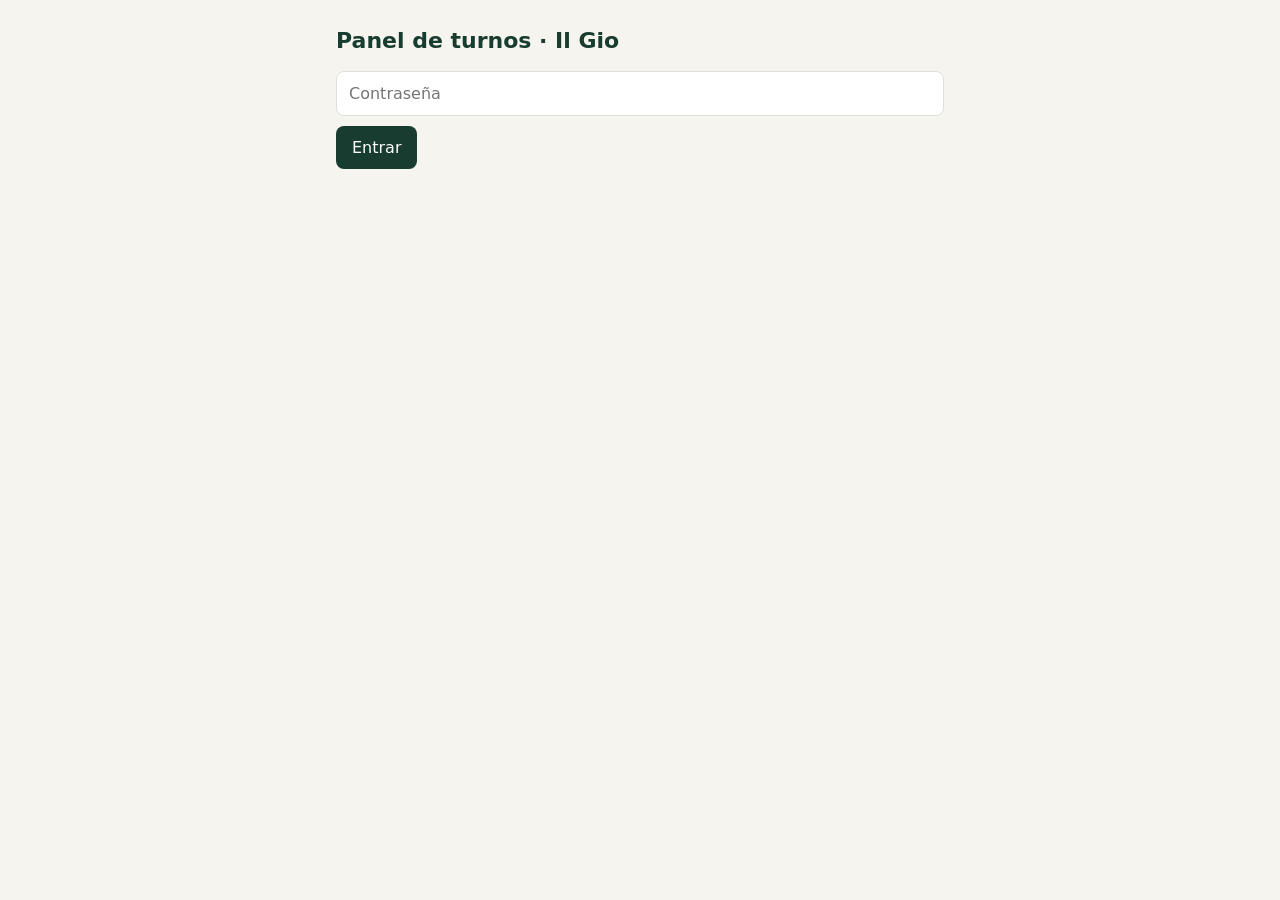
==== admin.html @ 05373189 "Create admin.html" ====
<!doctype html>
<html lang="es-AR"><head><meta charset="utf-8"><meta name="viewport" content="width=device-width,initial-scale=1"><meta name="robots" content="noindex,nofollow"><title>Panel de turnos | Il Gio</title>
<style>
*{box-sizing:border-box}body{margin:0;font-family:system-ui,-apple-system,Segoe UI,sans-serif;background:#f6f4ee;color:#1e2823}
.wrap{max-width:640px;margin:0 auto;padding:20px 16px 60px}h1{font-size:22px;margin:8px 0 18px;color:#183d30}
input,select,button{font:inherit;font-size:16px}input,select{width:100%;padding:12px;border:1px solid #dce1db;border-radius:8px;background:#fff}
.btn{background:#183d30;color:#fff;border:0;border-radius:8px;padding:12px 16px;cursor:pointer}.btn.sec{background:#fff;color:#183d30;border:1px solid #183d30}
.row{display:flex;gap:8px;margin-bottom:10px}.row>*{flex:1}.row .btn{flex:0 0 auto}
.card{background:#fff;border:1px solid #e6e8e2;border-radius:10px;padding:14px;margin-top:10px}
.top{display:flex;justify-content:space-between;align-items:baseline;gap:10px}.hora{font-size:22px;font-weight:700;color:#183d30}
.meta{font-size:13px;color:#6e7771;margin:4px 0}.cli{font-size:16px;margin:6px 0}.cli a{color:#183d30;font-weight:600}
.cancel{background:#fff1ef;color:#a3372a;border:0;border-radius:8px;padding:10px 14px;cursor:pointer;margin-top:6px}
.msg{padding:12px;border-radius:8px;margin-top:12px;font-size:14px}.err{background:#fff1ef;color:#a3372a}.vacio{background:#edf2eb;color:#3d5a47}
.hide{display:none}.out{float:right;background:none;border:0;color:#6e7771;text-decoration:underline;cursor:pointer;font-size:13px}
</style></head><body><div class="wrap">
<div id="login"><h1>Panel de turnos · Il Gio</h1><input id="pass" type="password" placeholder="Contraseña" autocomplete="current-password"><div class="row" style="margin-top:10px"><button class="btn" id="entrar">Entrar</button></div><div id="loginMsg"></div></div>
<div id="panel" class="hide"><button class="out" id="salir">Salir</button><h1>Turnos</h1>
<div class="row"><button class="btn sec" id="ant">←</button><input id="fecha" type="date"><button class="btn sec" id="sig">→</button></div>
<div class="row"><select id="local"><option value="">Todos los locales</option><option value="boedo">Boedo</option><option value="matheu">Parque Patricios</option></select>
<select id="barbero"><option value="">Todos los barberos</option><option value="lautaro">Lautaro</option><option value="julieta">Julieta</option><option value="brai">Brai</option><option value="thiago">Thiago</option></select></div>
<div id="lista"></div></div></div>
<script>
const $=id=>document.getElementById(id);
const LOCAL={boedo:"Boedo",matheu:"Parque Patricios"};
let pass=sessionStorage.getItem("ilgio_pass")||"",turnos=[];
const cap=s=>s.charAt(0).toUpperCase()+s.slice(1);
const hoy=()=>new Intl.DateTimeFormat("en-CA",{timeZone:"America/Argentina/Buenos_Aires"}).format(new Date());
async function api(body){const r=await fetch("/.netlify/functions/admin",{method:"POST",headers:{"Content-Type":"application/json"},body:JSON.stringify({password:pass,...body})});const d=await r.json().catch(()=>({}));if(!r.ok)throw Object.assign(new Error(d.error||"Error"),{status:r.status});return d}
function el(t,c,x){const e=document.createElement(t);if(c)e.className=c;if(x!==undefined)e.textContent=x;return e}
function pintar(){const L=$("lista");L.innerHTML="";const lo=$("local").value,ba=$("barbero").value;
const v=turnos.filter(t=>(!lo||t.location===lo)&&(!ba||t.barber===ba));
if(!v.length){L.appendChild(el("div","msg vacio","No hay turnos para este día."));return}
v.forEach(t=>{const c=el("div","card"),top=el("div","top");top.appendChild(el("span","hora",t.time));top.appendChild(el("span","meta",cap(t.barber)+" · "+LOCAL[t.location]));c.appendChild(top);
c.appendChild(el("div","meta",t.service+" · $"+new Intl.NumberFormat("es-AR").format(t.price)));
const cli=el("div","cli",t.name+" · ");const a=el("a","",t.phone);a.href="tel:"+t.phone.replace(/[^\d+]/g,"");cli.appendChild(a);c.appendChild(cli);
const b=el("button","cancel","Cancelar turno");b.onclick=async()=>{if(!confirm("¿Cancelar el turno de "+t.name+" a las "+t.time+"?"))return;try{await api({action:"cancel",id:t.id});cargar()}catch(e){alert(e.message)}};c.appendChild(b);L.appendChild(c)})}
async function cargar(){$("lista").innerHTML="";$("lista").appendChild(el("div","msg vacio","Cargando…"));
try{const d=await api({action:"list",date:$("fecha").value});turnos=d.turnos;pintar()}catch(e){if(e.status===401){salir();$("loginMsg").innerHTML="";$("loginMsg").appendChild(el("div","msg err",e.message))}else{$("lista").innerHTML="";$("lista").appendChild(el("div","msg err",e.message))}}}
function mostrar(){$("login").classList.add("hide");$("panel").classList.remove("hide");if(!$("fecha").value)$("fecha").value=hoy();cargar()}
function salir(){sessionStorage.removeItem("ilgio_pass");pass="";$("panel").classList.add("hide");$("login").classList.remove("hide")}
function mover(n){const d=new Date($("fecha").value+"T12:00:00");d.setDate(d.getDate()+n);$("fecha").value=d.toISOString().slice(0,10);cargar()}
$("entrar").onclick=async()=>{pass=$("pass").value;$("loginMsg").innerHTML="";try{await api({action:"list",date:hoy()});sessionStorage.setItem("ilgio_pass",pass);mostrar()}catch(e){$("loginMsg").appendChild(el("div","msg err",e.message))}};
$("pass").onkeydown=e=>{if(e.key==="Enter")$("entrar").click()};
$("salir").onclick=salir;$("fecha").onchange=cargar;$("ant").onclick=()=>mover(-1);$("sig").onclick=()=>mover(1);$("local").onchange=pintar;$("barbero").onchange=pintar;
if(pass)mostrar();
</script></body></html>
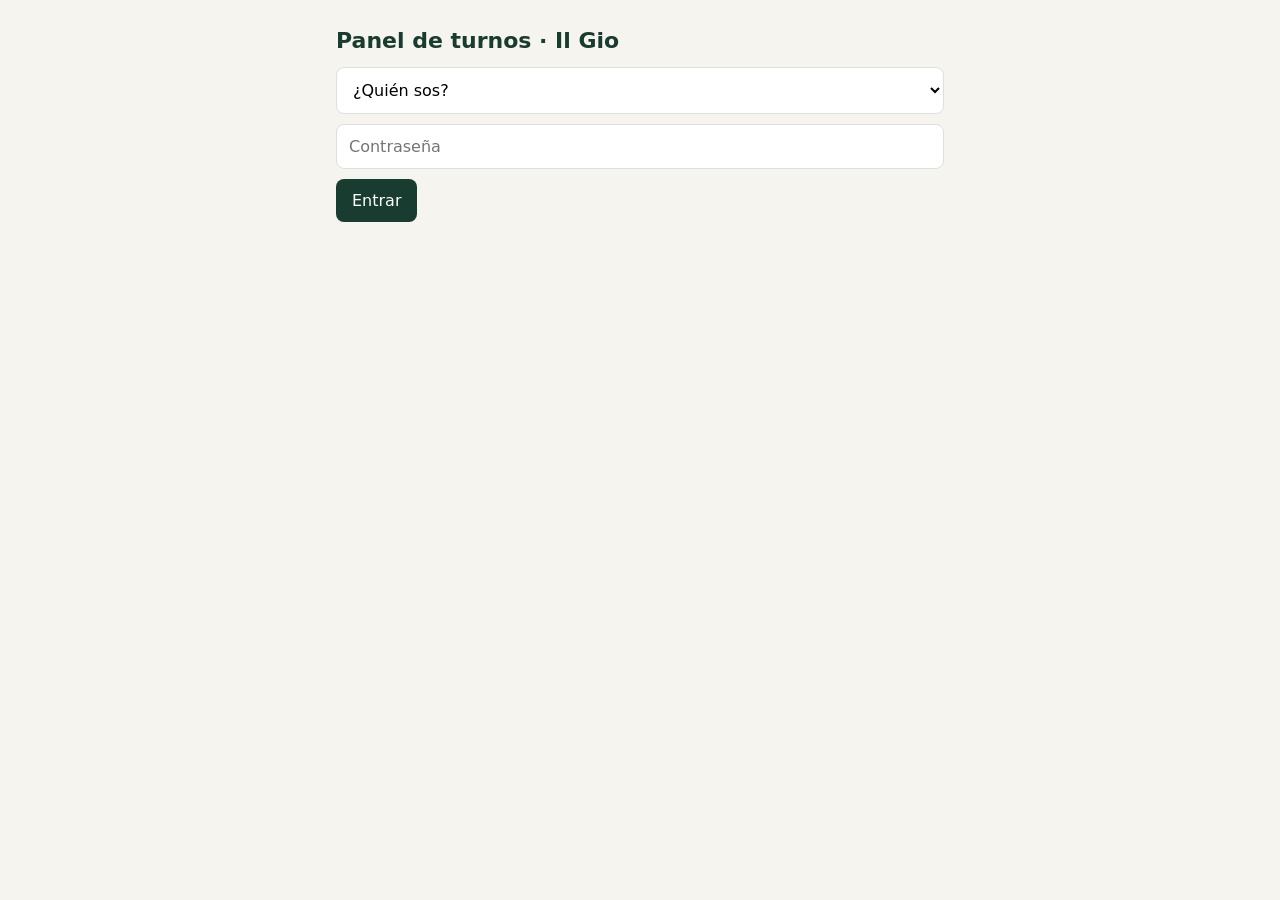
==== commit 69ffe613: "Update admin.html" ====
--- a/admin.html
+++ b/admin.html
@@ -1,46 +1,129 @@
 <!doctype html>
-<html lang="es-AR"><head><meta charset="utf-8"><meta name="viewport" content="width=device-width,initial-scale=1"><meta name="robots" content="noindex,nofollow"><title>Panel de turnos | Il Gio</title>
+<html lang="es-AR"><head><meta charset="utf-8"><meta name="viewport" content="width=device-width,initial-scale=1,viewport-fit=cover"><meta name="robots" content="noindex,nofollow"><meta name="theme-color" content="#183d30"><title>Panel | Il Gio</title>
+<link rel="manifest" href="/manifest-admin.webmanifest"><link rel="apple-touch-icon" href="/icon-180.png">
+<meta name="apple-mobile-web-app-capable" content="yes"><meta name="mobile-web-app-capable" content="yes"><meta name="apple-mobile-web-app-title" content="Il Gio Panel">
 <style>
-*{box-sizing:border-box}body{margin:0;font-family:system-ui,-apple-system,Segoe UI,sans-serif;background:#f6f4ee;color:#1e2823}
-.wrap{max-width:640px;margin:0 auto;padding:20px 16px 60px}h1{font-size:22px;margin:8px 0 18px;color:#183d30}
-input,select,button{font:inherit;font-size:16px}input,select{width:100%;padding:12px;border:1px solid #dce1db;border-radius:8px;background:#fff}
+*{box-sizing:border-box}[hidden]{display:none!important}body{margin:0;font-family:system-ui,-apple-system,Segoe UI,sans-serif;background:#f6f4ee;color:#1e2823}
+.wrap{max-width:640px;margin:0 auto;padding:20px 16px 60px}h1{font-size:22px;margin:8px 0 14px;color:#183d30}
+input,select,button{font:inherit;font-size:16px}input,select{width:100%;padding:12px;border:1px solid #dce1db;border-radius:8px;background:#fff;margin-bottom:10px}
 .btn{background:#183d30;color:#fff;border:0;border-radius:8px;padding:12px 16px;cursor:pointer}.btn.sec{background:#fff;color:#183d30;border:1px solid #183d30}
-.row{display:flex;gap:8px;margin-bottom:10px}.row>*{flex:1}.row .btn{flex:0 0 auto}
-.card{background:#fff;border:1px solid #e6e8e2;border-radius:10px;padding:14px;margin-top:10px}
+.row{display:flex;gap:8px;margin-bottom:10px}.row>*{flex:1;margin-bottom:0}.row .btn{flex:0 0 auto}
+.card{background:#fff;border:1px solid #e6e8e2;border-radius:10px;padding:14px;margin-top:10px}.card.pen{border-color:#e0b84a;background:#fffbee}
 .top{display:flex;justify-content:space-between;align-items:baseline;gap:10px}.hora{font-size:22px;font-weight:700;color:#183d30}
-.meta{font-size:13px;color:#6e7771;margin:4px 0}.cli{font-size:16px;margin:6px 0}.cli a{color:#183d30;font-weight:600}
-.cancel{background:#fff1ef;color:#a3372a;border:0;border-radius:8px;padding:10px 14px;cursor:pointer;margin-top:6px}
+.meta{font-size:13px;color:#6e7771;margin:4px 0}.sub{font-size:13px;color:#6e7771;margin:2px 0}.cli{font-size:16px;margin:6px 0}.cli a{color:#183d30;font-weight:600}
+.badge{display:inline-block;font-size:12px;font-weight:700;border-radius:20px;padding:3px 10px;margin:2px 0 4px}.badge.pen{background:#fdeeb8;color:#7a5a00}.badge.ok{background:#dcf1e1;color:#205d35}
+.acts{display:flex;gap:8px;flex-wrap:wrap;margin-top:8px}.acts button,.acts a{border:0;border-radius:8px;padding:10px 14px;cursor:pointer;font-size:15px;text-decoration:none;display:inline-block}
+.a-ok{background:#183d30;color:#fff}.a-no{background:#fff1ef;color:#a3372a}.a-wa{background:#e3f6ea;color:#1b6b3a}.a-gr{background:#eef0ec;color:#3d4a41}
 .msg{padding:12px;border-radius:8px;margin-top:12px;font-size:14px}.err{background:#fff1ef;color:#a3372a}.vacio{background:#edf2eb;color:#3d5a47}
-.hide{display:none}.out{float:right;background:none;border:0;color:#6e7771;text-decoration:underline;cursor:pointer;font-size:13px}
+.app{background:#e9ede5;border:1px solid #dce1db;border-radius:10px;padding:12px 14px;font-size:13px;line-height:1.6;margin-bottom:12px}.app .acts{margin-top:6px}
+.out{float:right;background:none;border:0;color:#6e7771;text-decoration:underline;cursor:pointer;font-size:13px}
 </style></head><body><div class="wrap">
-<div id="login"><h1>Panel de turnos · Il Gio</h1><input id="pass" type="password" placeholder="Contraseña" autocomplete="current-password"><div class="row" style="margin-top:10px"><button class="btn" id="entrar">Entrar</button></div><div id="loginMsg"></div></div>
-<div id="panel" class="hide"><button class="out" id="salir">Salir</button><h1>Turnos</h1>
+<div id="login"><h1>Panel de turnos · Il Gio</h1>
+<select id="who"><option value="">¿Quién sos?</option><option value="dueno">Dueño</option><option value="lautaro">Lautaro</option><option value="julieta">Julieta</option><option value="thiago">Thiago</option></select>
+<input id="pass" type="password" placeholder="Contraseña" autocomplete="current-password">
+<div class="row"><button class="btn" id="entrar">Entrar</button></div><div id="loginMsg"></div></div>
+
+<div id="panel" hidden><button class="out" id="salir">Salir</button><h1 id="titulo">Il Gio</h1>
+<div class="app" id="appBox"><span id="appTexto"></span><div class="acts"><button class="a-ok" id="btnInstalar" type="button" hidden>Instalar app</button><button class="a-ok" id="btnAvisos" type="button" hidden>🔔 Activar avisos de turnos</button></div></div>
+<div class="row"><button class="btn" id="tabT">Turnos</button><button class="btn sec" id="tabC">Clientes</button></div>
+<div id="vistaT">
 <div class="row"><button class="btn sec" id="ant">←</button><input id="fecha" type="date"><button class="btn sec" id="sig">→</button></div>
 <div class="row"><select id="local"><option value="">Todos los locales</option><option value="boedo">Boedo</option><option value="matheu">Parque Patricios</option></select>
-<select id="barbero"><option value="">Todos los barberos</option><option value="lautaro">Lautaro</option><option value="julieta">Julieta</option><option value="brai">Brai</option><option value="thiago">Thiago</option></select></div>
-<div id="lista"></div></div></div>
+<select id="barbero"><option value="">Todos los barberos</option><option value="lautaro">Lautaro</option><option value="julieta">Julieta</option><option value="thiago">Thiago</option></select></div>
+<div id="lista"></div></div>
+<div id="vistaC" hidden><input id="buscar" placeholder="Buscar por nombre o teléfono"><div id="resumenC" class="meta"></div><div id="listaC"></div></div>
+</div></div>
 <script>
 const $=id=>document.getElementById(id);
 const LOCAL={boedo:"Boedo",matheu:"Parque Patricios"};
-let pass=sessionStorage.getItem("ilgio_pass")||"",turnos=[];
+const NOMBRES={dueno:"Dueño",lautaro:"Lautaro",julieta:"Julieta",thiago:"Thiago"};
+const TZ="America/Argentina/Buenos_Aires";
+let sesion=null,turnos=[],clientes=[],instalador=null;
+try{sesion=JSON.parse(localStorage.getItem("ilgio_staff")||"null")}catch(e){}
 const cap=s=>s.charAt(0).toUpperCase()+s.slice(1);
-const hoy=()=>new Intl.DateTimeFormat("en-CA",{timeZone:"America/Argentina/Buenos_Aires"}).format(new Date());
-async function api(body){const r=await fetch("/.netlify/functions/admin",{method:"POST",headers:{"Content-Type":"application/json"},body:JSON.stringify({password:pass,...body})});const d=await r.json().catch(()=>({}));if(!r.ok)throw Object.assign(new Error(d.error||"Error"),{status:r.status});return d}
+const hoy=()=>new Intl.DateTimeFormat("en-CA",{timeZone:TZ}).format(new Date());
+const fDia=iso=>new Intl.DateTimeFormat("es-AR",{day:"2-digit",month:"2-digit",year:"numeric",timeZone:TZ}).format(new Date(iso));
+const fHora=iso=>new Intl.DateTimeFormat("es-AR",{day:"2-digit",month:"2-digit",hour:"2-digit",minute:"2-digit",hourCycle:"h23",timeZone:TZ}).format(new Date(iso));
+function waNum(p){let d=String(p).replace(/\D/g,"");if(d.startsWith("00"))d=d.slice(2);if(d.startsWith("549"))return d;if(d.startsWith("54"))return"549"+d.slice(2);d=d.replace(/^0+/,"");
+if(d.length===12&&d.startsWith("11")&&d.slice(2,4)==="15")d="11"+d.slice(4);else if(d.length===12&&d.slice(3,5)==="15")d=d.slice(0,3)+d.slice(5);return"549"+d}
 function el(t,c,x){const e=document.createElement(t);if(c)e.className=c;if(x!==undefined)e.textContent=x;return e}
+async function post(url,body,token){const r=await fetch(url,{method:"POST",headers:{"Content-Type":"application/json",...(token?{Authorization:"Bearer "+token}:{})},body:JSON.stringify(body)});const d=await r.json().catch(()=>({}));if(!r.ok)throw Object.assign(new Error(d.error||"Error"),{status:r.status});return d}
+const api=(accion,datos={})=>post("/.netlify/functions/admin",{accion,...datos},sesion&&sesion.token);
+
+// ---------- Entrar y salir ----------
+function mostrar(){$("login").hidden=true;$("panel").hidden=false;$("titulo").textContent="Il Gio · "+NOMBRES[sesion.who];
+ if(!$("fecha").value)$("fecha").value=hoy();if(sesion.who!=="dueno"&&!$("barbero").value)$("barbero").value=sesion.who;
+ pintarApp();cargar();renovarAvisos()}
+function salir(){sesion=null;try{localStorage.removeItem("ilgio_staff")}catch(e){}$("panel").hidden=true;$("login").hidden=false}
+$("entrar").onclick=async()=>{$("loginMsg").innerHTML="";
+ if(!$("who").value){$("loginMsg").appendChild(el("div","msg err","Elegí quién sos."));return}
+ try{const d=await api("login",{who:$("who").value,password:$("pass").value});sesion={token:d.token,who:d.who};$("pass").value="";
+  try{localStorage.setItem("ilgio_staff",JSON.stringify(sesion))}catch(e){}mostrar()}catch(e){$("loginMsg").appendChild(el("div","msg err",e.message))}};
+$("pass").onkeydown=e=>{if(e.key==="Enter")$("entrar").click()};
+$("salir").onclick=salir;
+function vencida(e){if(e.status===401){salir();$("loginMsg").innerHTML="";$("loginMsg").appendChild(el("div","msg err",e.message));return true}return false}
+
+// ---------- Turnos ----------
+async function cambiar(t,to,pregunta){if(!confirm(pregunta))return;try{await api("set",{id:t.id,to})}catch(e){if(vencida(e))return;alert(e.message)}cargar()}
 function pintar(){const L=$("lista");L.innerHTML="";const lo=$("local").value,ba=$("barbero").value;
-const v=turnos.filter(t=>(!lo||t.location===lo)&&(!ba||t.barber===ba));
-if(!v.length){L.appendChild(el("div","msg vacio","No hay turnos para este día."));return}
-v.forEach(t=>{const c=el("div","card"),top=el("div","top");top.appendChild(el("span","hora",t.time));top.appendChild(el("span","meta",cap(t.barber)+" · "+LOCAL[t.location]));c.appendChild(top);
-c.appendChild(el("div","meta",t.service+" · $"+new Intl.NumberFormat("es-AR").format(t.price)));
-const cli=el("div","cli",t.name+" · ");const a=el("a","",t.phone);a.href="tel:"+t.phone.replace(/[^\d+]/g,"");cli.appendChild(a);c.appendChild(cli);
-const b=el("button","cancel","Cancelar turno");b.onclick=async()=>{if(!confirm("¿Cancelar el turno de "+t.name+" a las "+t.time+"?"))return;try{await api({action:"cancel",id:t.id});cargar()}catch(e){alert(e.message)}};c.appendChild(b);L.appendChild(c)})}
+ const v=turnos.filter(t=>(!lo||t.location===lo)&&(!ba||t.barber===ba));
+ if(!v.length){L.appendChild(el("div","msg vacio","No hay turnos para este día."));return}
+ const [yy,mm,dd]=$("fecha").value.split("-");
+ v.forEach(t=>{const pen=t.status==="pending";const c=el("div","card"+(pen?" pen":"")),top=el("div","top");top.appendChild(el("span","hora",t.time));top.appendChild(el("span","meta",cap(t.barber)+" · "+LOCAL[t.location]));c.appendChild(top);
+ c.appendChild(el("span","badge "+(pen?"pen":"ok"),pen?"Pendiente de confirmar":"Confirmado"));
+ c.appendChild(el("div","meta",t.service+" · $"+new Intl.NumberFormat("es-AR").format(t.price)));
+ const cli=el("div","cli",t.name+" · ");const a=el("a","",t.phone);a.href="tel:"+t.phone.replace(/[^\d+]/g,"");cli.appendChild(a);c.appendChild(cli);
+ const acts=el("div","acts");
+ if(pen){const ok=el("button","a-ok","Confirmar");ok.onclick=()=>cambiar(t,"confirmed","¿Confirmar el turno de "+t.name+" a las "+t.time+"?");acts.appendChild(ok);
+  const no=el("button","a-no","Rechazar");no.onclick=()=>cambiar(t,"rejected","¿Rechazar el turno de "+t.name+" a las "+t.time+"?");acts.appendChild(no)}
+ else{const no=el("button","a-no","Cancelar turno");no.onclick=()=>cambiar(t,"cancelled","¿Cancelar el turno de "+t.name+" a las "+t.time+"?");acts.appendChild(no)}
+ const txt="Hola "+t.name+"! Te escribimos de Il Gio por tu turno de "+t.service+" el "+dd+"/"+mm+" a las "+t.time+(pen?".":". Está CONFIRMADO ✅");
+ const w=el("a","a-wa","WhatsApp");w.href="https://wa.me/"+waNum(t.phone)+"?text="+encodeURIComponent(txt);w.target="_blank";w.rel="noopener";acts.appendChild(w);
+ c.appendChild(acts);L.appendChild(c)})}
 async function cargar(){$("lista").innerHTML="";$("lista").appendChild(el("div","msg vacio","Cargando…"));
-try{const d=await api({action:"list",date:$("fecha").value});turnos=d.turnos;pintar()}catch(e){if(e.status===401){salir();$("loginMsg").innerHTML="";$("loginMsg").appendChild(el("div","msg err",e.message))}else{$("lista").innerHTML="";$("lista").appendChild(el("div","msg err",e.message))}}}
-function mostrar(){$("login").classList.add("hide");$("panel").classList.remove("hide");if(!$("fecha").value)$("fecha").value=hoy();cargar()}
-function salir(){sessionStorage.removeItem("ilgio_pass");pass="";$("panel").classList.add("hide");$("login").classList.remove("hide")}
+ try{const d=await api("list",{date:$("fecha").value});turnos=d.turnos;pintar()}catch(e){if(vencida(e))return;$("lista").innerHTML="";$("lista").appendChild(el("div","msg err",e.message))}}
 function mover(n){const d=new Date($("fecha").value+"T12:00:00");d.setDate(d.getDate()+n);$("fecha").value=d.toISOString().slice(0,10);cargar()}
-$("entrar").onclick=async()=>{pass=$("pass").value;$("loginMsg").innerHTML="";try{await api({action:"list",date:hoy()});sessionStorage.setItem("ilgio_pass",pass);mostrar()}catch(e){$("loginMsg").appendChild(el("div","msg err",e.message))}};
-$("pass").onkeydown=e=>{if(e.key==="Enter")$("entrar").click()};
-$("salir").onclick=salir;$("fecha").onchange=cargar;$("ant").onclick=()=>mover(-1);$("sig").onclick=()=>mover(1);$("local").onchange=pintar;$("barbero").onchange=pintar;
-if(pass)mostrar();
+
+// ---------- Clientes ----------
+function vista(v){const c=v==="C";$("vistaT").hidden=c;$("vistaC").hidden=!c;$("tabT").className="btn"+(c?" sec":"");$("tabC").className="btn"+(c?"":" sec");if(c)cargarClientes();else cargar()}
+async function cargarClientes(){const L=$("listaC");L.innerHTML="";L.appendChild(el("div","msg vacio","Cargando…"));
+ try{const d=await api("clients");clientes=d.clientes;pintarClientes()}catch(e){if(vencida(e))return;L.innerHTML="";L.appendChild(el("div","msg err",e.message))}}
+function pintarClientes(){const L=$("listaC");L.innerHTML="";const q=$("buscar").value.trim().toLowerCase(),qd=q.replace(/\D/g,"");
+ const v=clientes.filter(c=>!q||c.name.toLowerCase().includes(q)||(qd&&c.phone.replace(/\D/g,"").includes(qd)));
+ $("resumenC").textContent=v.length+(v.length===1?" cliente":" clientes");
+ if(!v.length){L.appendChild(el("div","msg vacio","Todavía no hay clientes que coincidan."));return}
+ v.forEach(c=>{const card=el("div","card");card.appendChild(el("div","hora",c.name));
+ const cli=el("div","cli","");const a=el("a","",c.phone);a.href="tel:"+c.phone.replace(/[^\d+]/g,"");cli.appendChild(a);card.appendChild(cli);
+ card.appendChild(el("div","sub",c.visitas+(c.visitas===1?" visita":" visitas")+" · "+c.total+(c.total===1?" turno pedido":" turnos pedidos")+(c.cid?" · con cuenta en la app":"")));
+ if(c.ultima)card.appendChild(el("div","sub","Última visita: "+fDia(c.ultima)));
+ if(c.proximo)card.appendChild(el("div","sub","Próximo turno: "+fHora(c.proximo)));
+ const acts=el("div","acts");const w=el("a","a-wa","WhatsApp");w.href="https://wa.me/"+waNum(c.phone)+"?text="+encodeURIComponent("Hola "+c.name+"! Te escribimos de Il Gio.");w.target="_blank";w.rel="noopener";acts.appendChild(w);
+ if(c.cid){const r=el("button","a-gr","Restablecer contraseña");r.onclick=async()=>{const p=prompt("Nueva contraseña para "+c.name+" (mínimo 6 caracteres):");if(!p)return;try{await api("reset",{cid:c.cid,password:p});alert("Listo. Avisale a "+c.name+" su nueva contraseña por WhatsApp.")}catch(e){if(!vencida(e))alert(e.message)}};acts.appendChild(r)}
+ card.appendChild(acts);L.appendChild(card)})}
+
+// ---------- Instalar y avisos ----------
+const esIOS=/iphone|ipad|ipod/i.test(navigator.userAgent)||(navigator.platform==="MacIntel"&&navigator.maxTouchPoints>1);
+const instalada=(window.matchMedia&&window.matchMedia("(display-mode: standalone)").matches)||navigator.standalone===true;
+const puedePush="serviceWorker" in navigator&&"PushManager" in window&&"Notification" in window;
+const aBytes=b=>{const s=atob((b+"=".repeat((4-b.length%4)%4)).replace(/-/g,"+").replace(/_/g,"/"));return Uint8Array.from(s,c=>c.charCodeAt(0))};
+const suscripcion=async()=>(await navigator.serviceWorker.ready).pushManager.getSubscription();
+async function pintarApp(){const t=$("appTexto"),b=$("btnAvisos");
+ if(!instalada){t.textContent=esIOS?"Instalá la app: tocá Compartir (el cuadrado con la flecha) y elegí «Agregar a inicio». Después abrila desde el ícono para activar los avisos.":"Instalá la app en tu celular para recibir los turnos nuevos como notificación."}
+ if(!puedePush){b.hidden=true;if(instalada)t.textContent="Este navegador no permite avisos.";return}
+ if(Notification.permission==="denied"){b.hidden=true;t.textContent="Los avisos están bloqueados. Activalos desde los ajustes de notificaciones del celular.";return}
+ let activo=false;if(Notification.permission==="granted"){try{activo=!!(await suscripcion())}catch(e){}}
+ b.hidden=activo;if(activo)t.textContent="🔔 Avisos activados: te llega una notificación cada vez que se pide un turno.";else if(instalada||!esIOS)t.textContent="Activá los avisos para recibir cada turno nuevo como notificación."}
+async function activarAvisos(){const p=await Notification.requestPermission();if(p!=="granted")throw new Error("No se activaron los avisos.");
+ const reg=await navigator.serviceWorker.ready;let sub=await reg.pushManager.getSubscription();
+ if(!sub){const {key}=await post("/.netlify/functions/cuenta",{accion:"vapid"});sub=await reg.pushManager.subscribe({userVisibleOnly:true,applicationServerKey:aBytes(key)})}
+ await api("push",{sub:sub.toJSON()})}
+async function renovarAvisos(){if(!puedePush||Notification.permission!=="granted")return;try{const s=await suscripcion();if(s)await api("push",{sub:s.toJSON()})}catch(e){}}
+$("btnAvisos").onclick=async()=>{$("btnAvisos").disabled=true;try{await activarAvisos()}catch(e){if(!vencida(e))alert(e.message)}$("btnAvisos").disabled=false;pintarApp()};
+window.addEventListener("beforeinstallprompt",e=>{e.preventDefault();instalador=e;$("btnInstalar").hidden=false});
+$("btnInstalar").onclick=async()=>{if(!instalador)return;instalador.prompt();await instalador.userChoice;instalador=null;$("btnInstalar").hidden=true};
+
+$("tabT").onclick=()=>vista("T");$("tabC").onclick=()=>vista("C");$("buscar").oninput=pintarClientes;
+$("fecha").onchange=cargar;$("ant").onclick=()=>mover(-1);$("sig").onclick=()=>mover(1);$("local").onchange=pintar;$("barbero").onchange=pintar;
+if("serviceWorker" in navigator)navigator.serviceWorker.register("/sw.js").catch(()=>{});
+if(sesion&&sesion.token)mostrar();
 </script></body></html>
